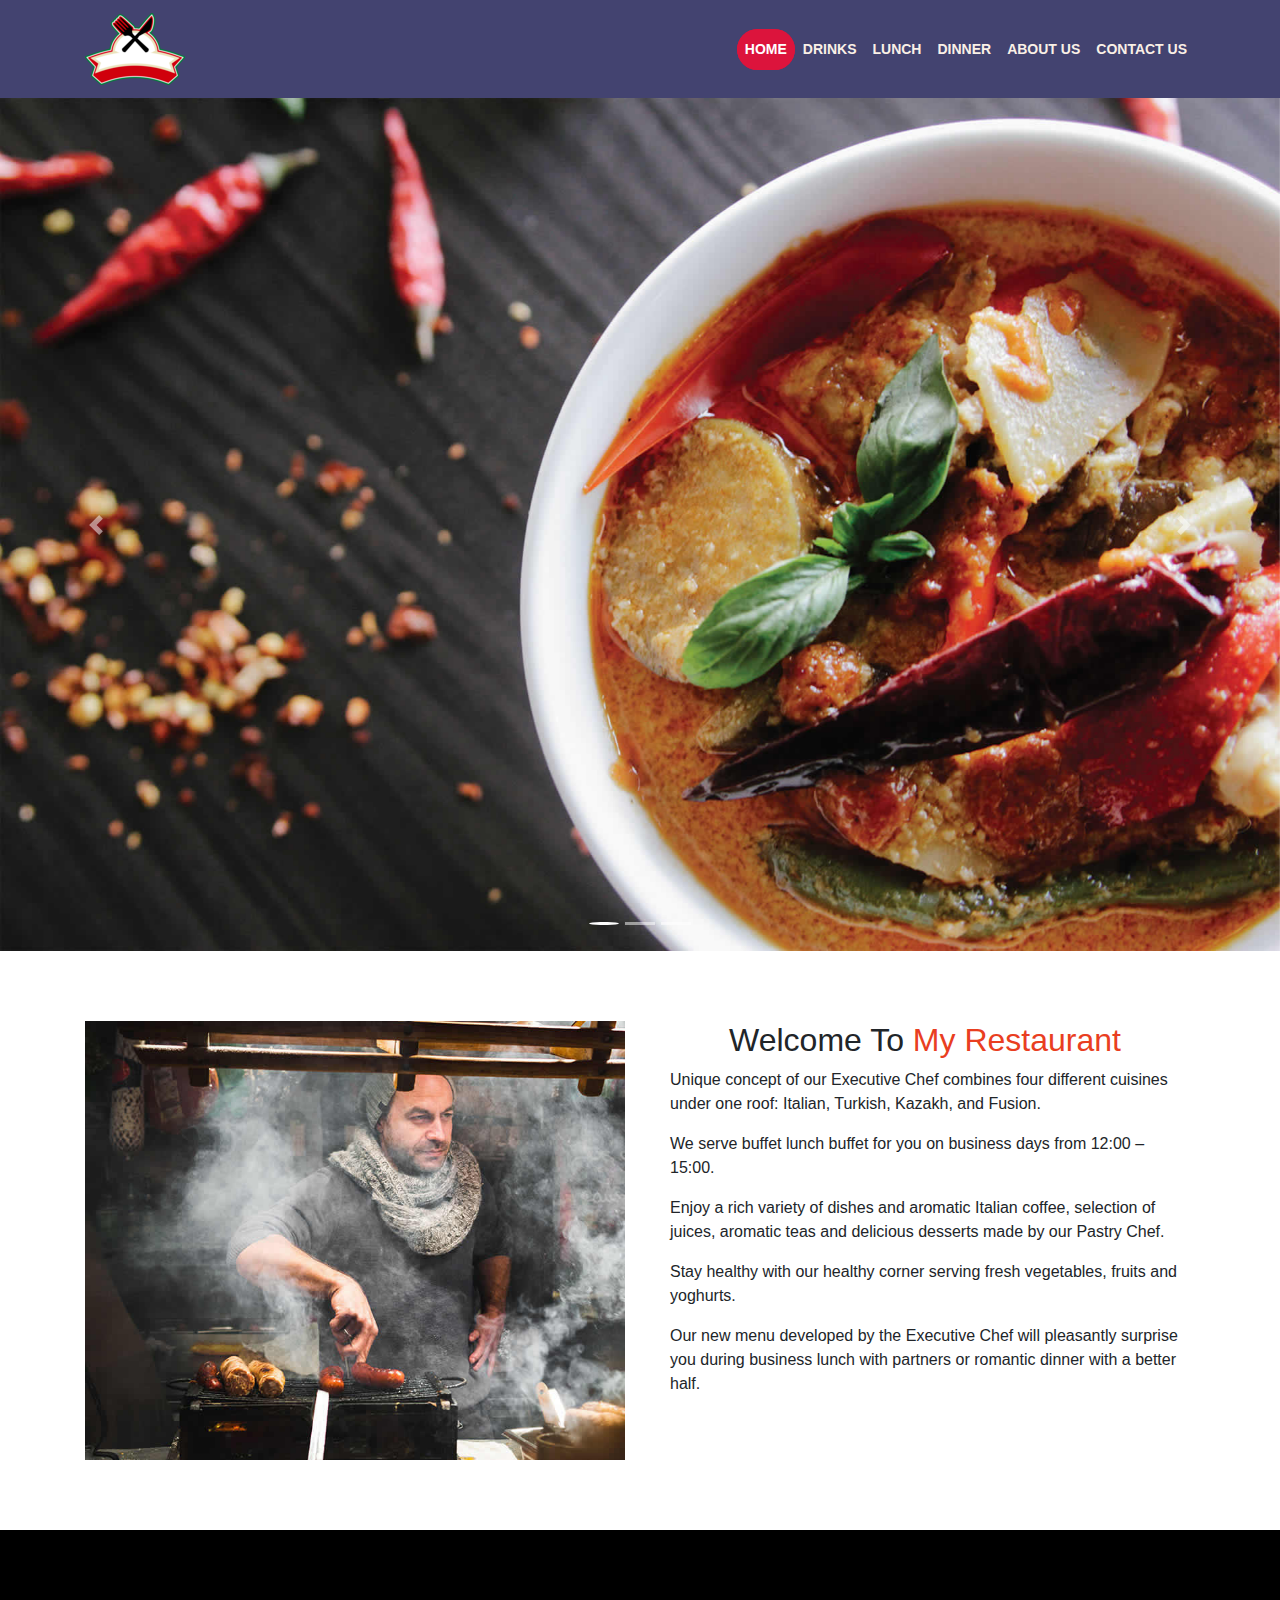
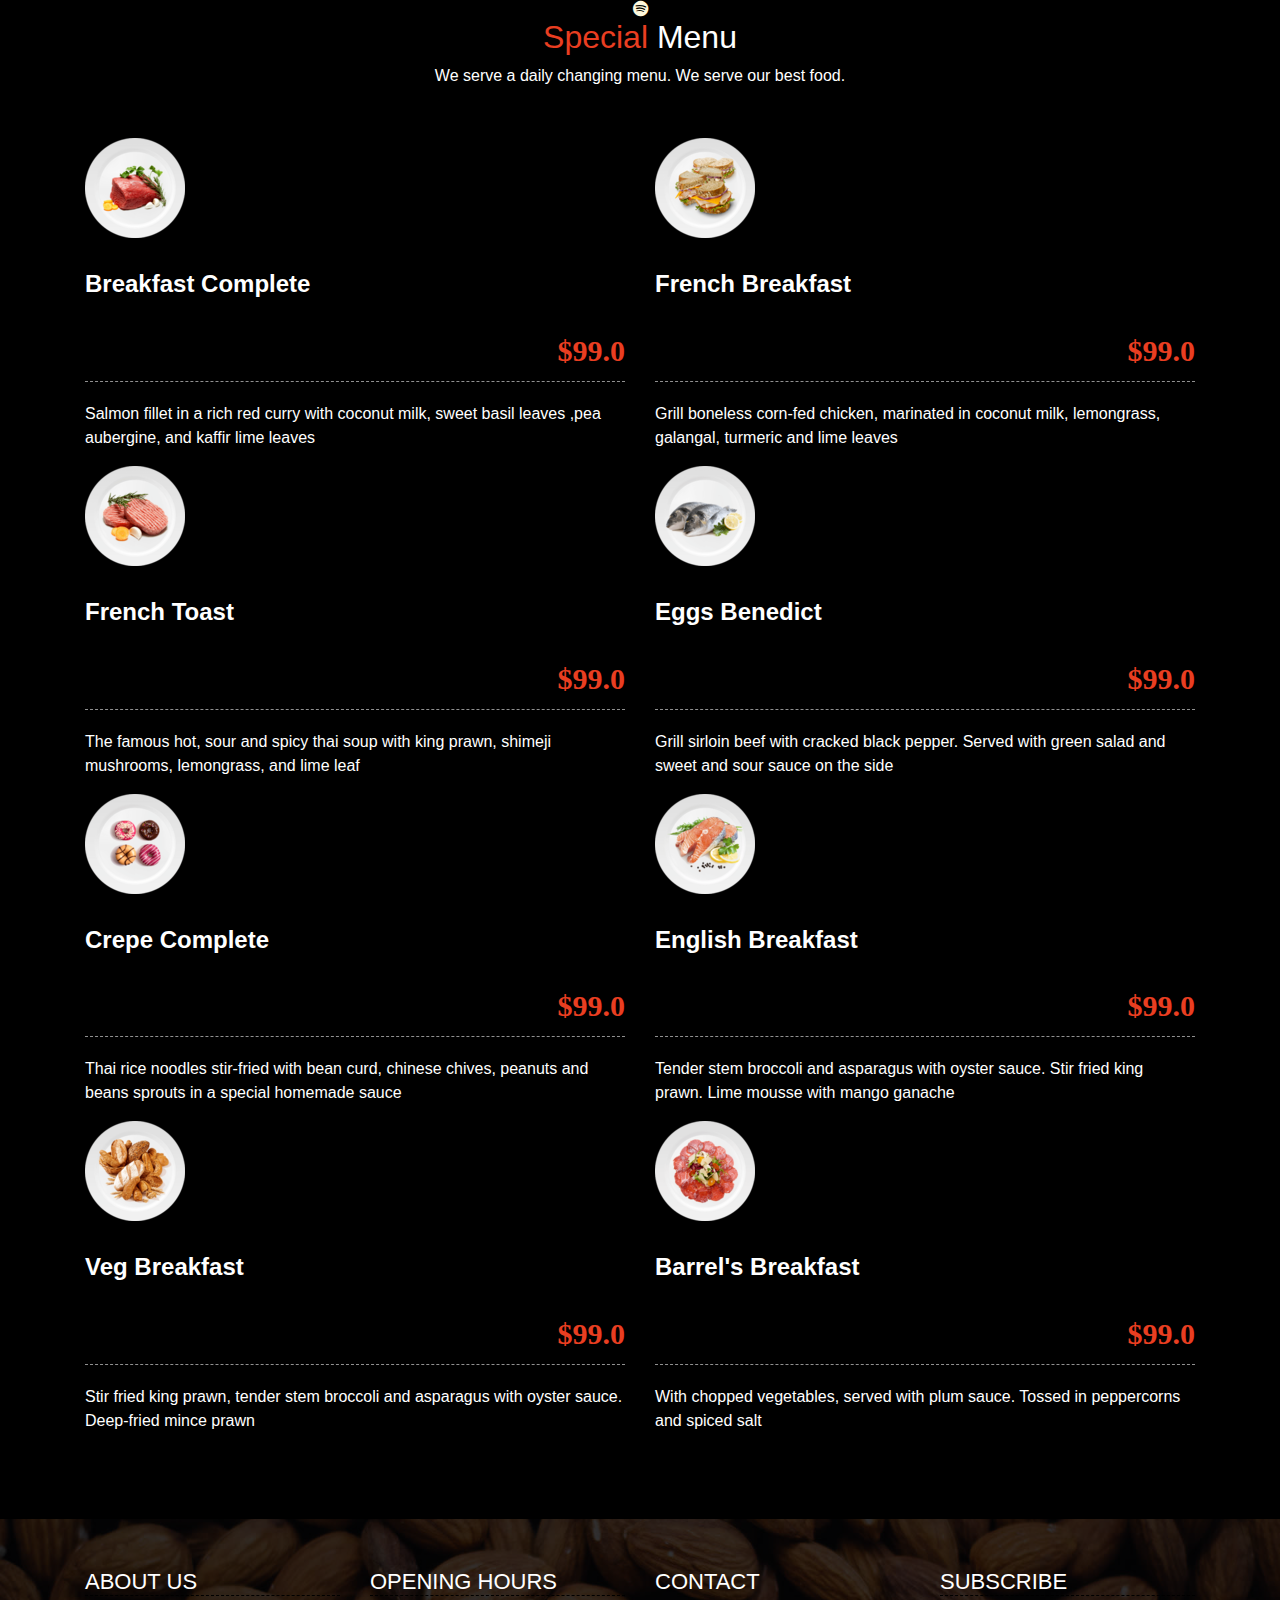
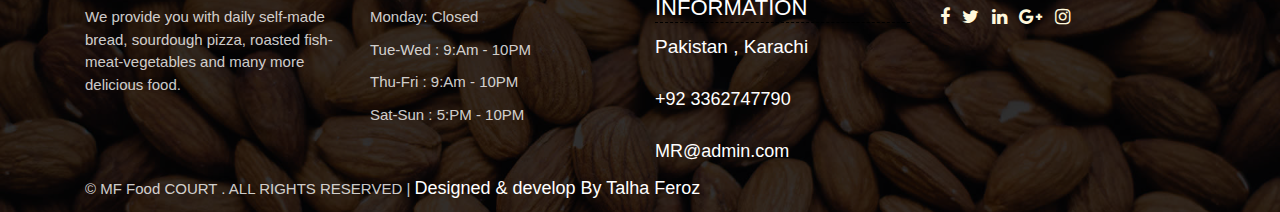
==== index.html @ ecd02d38 "Assignment Complete" ====
<html>

<head>

  <link rel="stylesheet" href="bootstrap/bootstrap-4.4.1-dist/css/bootstrap.min.css">
  <link rel="stylesheet" href="style.css">
  <link rel="stylesheet" href="responsive.css">
  <link rel="stylesheet" href="https://cdnjs.cloudflare.com/ajax/libs/font-awesome/4.7.0/css/font-awesome.min.css">
  <title> Restaurant</title>
</head>

<body>
  <div>
    <nav class="navbar navbar-expand-lg navbar-light bg-light">
      <div class="container">
        <a class="navbar-brand" href="index.html"><img src="images/res.png" alt=""></a>
        <button class="navbar-toggler" type="button" data-toggle="collapse" data-target="#navbarText"
          aria-controls="navbarText" aria-expanded="false" aria-label="Toggle navigation">
          <span class="navbar-toggler-icon"></span>
        </button>
        <div class="collapse navbar-collapse" id="navbarText">
          <ul class="navbar-nav mr-auto">

          </ul>
          <span class="navbar-text">
            <div class="menu">
              <ul class="navbar-nav mr-auto">
                <li class="nav-item active">
                  <a class="nav-link active" href="index.html">HOME <span class="sr-only">(current)</span></a>
                </li>
                <!-- <li class="nav-item dropdown">
                  <a class="nav-link dropdown-toggle" href="#" id="navbarDropdown" role="button" data-toggle="dropdown" aria-haspopup="true" aria-expanded="false">
                    MENU
                  </a>
                  <div class="dropdown-menu" aria-labelledby="navbarDropdown">
                    <a class="dropdown-item" href="juice.html">DRINKS</a>
                    <a class="dropdown-item" href="lunch.html">LUNCH</a>
                    <a class="dropdown-item" href="#">DINNER</a>
                  
                </li> -->
                <li class="nav-item">
                  <a class="nav-link" href="juice.html">DRINKS</a>
                </li>
                <li class="nav-item">
                  <a class="nav-link" href="lunch.html">LUNCH</a>
                </li>
                <li class="nav-item">
                  <a class="nav-link" href="dinner.html">DINNER</a>
                </li>

                <li class="nav-item">
                  <a class="nav-link" href="aboutus.html">ABOUT US</a>
                </li>
                <li class="nav-item">
                  <a class="nav-link" href="contactus.html">CONTACT US</a> </li>

              </ul>
            </div>
          </span>
        </div>
      </div>
    </nav>

    <div id="carouselExampleCaptions" class="carousel slide" data-ride="carousel">
      <ol class="carousel-indicators">
        <li data-target="#carouselExampleCaptions" data-slide-to="0" class="active"></li>
        <li data-target="#carouselExampleCaptions" data-slide-to="1"></li>
        <li data-target="#carouselExampleCaptions" data-slide-to="2"></li>
      </ol>
      <div class="carousel-inner">
        <div class="carousel-item active">
          <img src="images/slider-02.jpg" class="d-block w-100" alt="...">
          <div class="carousel-caption d-none d-md-block">
            <!-- <h5><strong>Welcome To <br> NM Restaurant</strong></h5>
              <p>Nulla vitae elit libero, a pharetra augue mollis interdum.</p> -->
          </div>
        </div>
        <div class="carousel-item">
          <img src="images/slider-01.jpg" class="d-block w-100" alt="...">
          <div class="carousel-caption d-none d-md-block">
            <!-- <h5>Second slide label</h5>
              <p>Lorem ipsum dolor sit amet, consectetur adipiscing elit.</p> -->
          </div>
        </div>
        <div class="carousel-item">
          <img src="images/slider-03.jpg" class="d-block w-100" alt="...">
          <div class="carousel-caption d-none d-md-block">

            <!-- <h1>Third slide label</h1>
              <p>Praesent commodo cursus magna, vel scelerisque nisl consectetur.</p> -->
          </div>
        </div>
      </div>
      <a class="carousel-control-prev" href="#carouselExampleCaptions" role="button" data-slide="prev">
        <span class="carousel-control-prev-icon" aria-hidden="true"></span>
        <span class="sr-only">Previous</span>
      </a>
      <a class="carousel-control-next" href="#carouselExampleCaptions" role="button" data-slide="next">
        <span class="carousel-control-next-icon" aria-hidden="true"></span>
        <span class="sr-only">Next</span>
      </a>
    </div>
  </div>
  <div class="about-section-box">
    <div class="container">
      <div class="row">
        <div class="col-lg-6 col-md-6 col-sm-12">
          <img src="images/about-img.jpg" alt="" class="img-fluid">
        </div>
        <div class="col-lg-6 col-md-6 col-sm-12 ">
          <div class="inner-column">
            <div class="container">

              <h2 class="text-center"> Welcome To <span class="text-orange">My Restaurant</span> </h2>

              <!-- <h1>Welcome To <span>Yamifood Restaurant</span></h1> -->

              <p>Unique concept of our Executive Chef combines four different cuisines under one roof: Italian, Turkish,
                Kazakh, and Fusion.
              <p> We serve buffet lunch buffet for you on business days from 12:00 – 15:00. </p>
              <p> Enjoy a rich variety of dishes and aromatic Italian coffee, selection of juices, aromatic teas and
                delicious desserts made by our Pastry Chef.</p>
              <p> Stay healthy with our healthy corner serving fresh vegetables, fruits and yoghurts. </p>
              <p> Our new menu developed by the Executive Chef will pleasantly surprise you during business lunch with
                partners or romantic dinner with a better half. </p>

            </div>

          </div>
        </div>
      </div>
    </div>
  </div>
  <div class="abt ab">
    <div class="container">
      <!-- <div class="col-lg-12 col-md-12">
        <div class="section-title text-center">
          <div class="title-separator">
            
          </div>
          <h2 class="text-white"> <span class="text-orange">Special</span> Menu</h2>
          <p class="text-white">We serve a daily changing menu. We serve our best food.</p>
        </div>
      </div> -->


      <div class="row">
        <div class="col-lg-12 col-md-12">
          <div class="section-title text-center">
            <div class="title-separator">
              <i class="fa fa-spotify" aria-hidden="true"></i>
            </div>
            <h2 class=" text-white"> <span class="text-orange">Special</span> Menu</h2>
            <p class="text-white">We serve a daily changing menu. We serve our best food.</p>
          </div>
        </div>
      </div>

      <div class="row">
        <div class="col-lg-6 col-md-6 col-sm-6">
          <div class="menu-body menu-left menu-white">
            <div class="menu-thumbnail">
              <img class="img-responsive center-block" src="images/01.png" alt="">
            </div>
            <div class="menu-details">
              <div class="menu-title clearfix">
                <h4>Breakfast Complete</h4>
                <span class="price">$99.0</span>
              </div>
              <div class="menu-description">
                <p>Salmon fillet in a rich red curry with coconut milk, sweet basil leaves ,pea aubergine, and kaffir
                  lime leaves</p>
              </div>
            </div>
          </div>
          <div class="menu-body menu-left menu-white">
            <div class="menu-thumbnail">
              <img class="img-responsive center-block" src="images/02.png" alt="">
            </div>
            <div class="menu-details">
              <div class="menu-title clearfix">
                <h4>French Toast</h4>
                <span class="price">$99.0</span>
              </div>
              <div class="menu-description">
                <p>The famous hot, sour and spicy thai soup with king prawn, shimeji mushrooms, lemongrass, and lime
                  leaf</p>
              </div>
            </div>
          </div>
          <div class="menu-body menu-left menu-white">
            <div class="menu-thumbnail">
              <img class="img-responsive center-block" src="images/03.png" alt="">
            </div>
            <div class="menu-details">
              <div class="menu-title clearfix">
                <h4>Crepe Complete</h4>
                <span class="price">$99.0</span>
              </div>
              <div class="menu-description">
                <p>Thai rice noodles stir-fried with bean curd, chinese chives, peanuts and beans sprouts in a special
                  homemade sauce</p>
              </div>
            </div>
          </div>
          <div class="menu-body menu-left menu-white">
            <div class="menu-thumbnail">
              <img class="img-responsive center-block" src="images/04.png" alt="">
            </div>
            <div class="menu-details">
              <div class="menu-title clearfix">
                <h4>Veg Breakfast</h4>
                <span class="price">$99.0</span>
              </div>
              <div class="menu-description">
                <p>Stir fried king prawn, tender stem broccoli and asparagus with oyster sauce. Deep-fried mince prawn
                </p>
              </div>
            </div>
          </div>
        </div>
        <div class="col-lg-6 col-md-6 col-sm-6">
          <div class="menu-body menu-left menu-white">
            <div class="menu-thumbnail">
              <img class="img-responsive center-block" src="images/05.png" alt="">
            </div>
            <div class="menu-details">
              <div class="menu-title clearfix">
                <h4>French Breakfast</h4>
                <span class="price">$99.0</span>
              </div>
              <div class="menu-description">
                <p>Grill boneless corn-fed chicken, marinated in coconut milk, lemongrass, galangal, turmeric and lime
                  leaves</p>
              </div>
            </div>
          </div>
          <div class="menu-body menu-left menu-white">
            <div class="menu-thumbnail">
              <img class="img-responsive center-block" src="images/06.png" alt="">
            </div>
            <div class="menu-details">
              <div class="menu-title clearfix">
                <h4>Eggs Benedict</h4>
                <span class="price">$99.0</span>
              </div>
              <div class="menu-description">
                <p>Grill sirloin beef with cracked black pepper. Served with green salad and sweet and sour sauce on the
                  side</p>
              </div>
            </div>
          </div>
          <div class="menu-body menu-left menu-white">
            <div class="menu-thumbnail">
              <img class="img-responsive center-block" src="images/07.png" alt="">
            </div>
            <div class="menu-details">
              <div class="menu-title clearfix">
                <h4>English Breakfast</h4>
                <span class="price">$99.0</span>
              </div>
              <div class="menu-description">
                <p>Tender stem broccoli and asparagus with oyster sauce. Stir fried king prawn. Lime mousse with mango
                  ganache</p>
              </div>
            </div>
          </div>
          <div class="menu-body menu-left menu-white">
            <div class="menu-thumbnail">
              <img class="img-responsive center-block" src="images/08.png" alt="">
            </div>
            <div class="menu-details">
              <div class="menu-title clearfix">
                <h4>Barrel's Breakfast</h4>
                <span class="price">$99.0</span>
              </div>
              <div class="menu-description">
                <p>With chopped vegetables, served with plum sauce. Tossed in peppercorns and spiced salt</p>
              </div>
            </div>
          </div>
        </div>
      </div>

    </div>

  </div>

  <!-- Start Footer -->
  <footer class="footer-area bg-f">
    <div class="container">
      <div class="row">
        <div class="col-lg-3 col-md-6">
          <h3>About Us</h3>
          <p>We provide you with daily self-made bread, sourdough pizza, roasted fish-meat-vegetables and many more
            delicious food.</p>
        </div>
        <div class="col-lg-3 col-md-6">
          <h3>Opening hours</h3>
          <p><span class="text-color">Monday: </span>Closed</p>
          <p><span class="text-color">Tue-Wed :</span> 9:Am - 10PM</p>
          <p><span class="text-color">Thu-Fri :</span> 9:Am - 10PM</p>
          <p><span class="text-color">Sat-Sun :</span> 5:PM - 10PM</p>
        </div>
        <div class="col-lg-3 col-md-6">
          <h3>Contact information</h3>
          <p class="lead">Pakistan , Karachi</p>
          <p class="lead"><a href="#">+92 3362747790</a></p>
          <p><a href="#"> MR@admin.com</a></p>
        </div>
        <div class="col-lg-3 col-md-6">
          <h3>Subscribe</h3>

          <ul class="list-inline f-social">
            <li class="list-inline-item"><a href="#"><i class="fa fa-facebook" aria-hidden="true"></i></a></li>
            <li class="list-inline-item"><a href="#"><i class="fa fa-twitter" aria-hidden="true"></i></a></li>
            <li class="list-inline-item"><a href="#"><i class="fa fa-linkedin" aria-hidden="true"></i></a></li>
            <li class="list-inline-item"><a href="#"><i class="fa fa-google-plus" aria-hidden="true"></i></a></li>
            <li class="list-inline-item"><a href="#"><i class="fa fa-instagram" aria-hidden="true"></i></a></li>
          </ul>
        </div>
      </div>
    </div>

    <div class="copyright">
      <div class="container">
        <div class="row">
          <div class="col-lg-12">

            <p class="company-name">© MF Food COURT . ALL RIGHTS RESERVED | <a href="#"> Designed & develop By Talha
                Feroz</a>
            </p>
          </div>
        </div>
      </div>
    </div>

  </footer>

  <script src="https://code.jquery.com/jquery-3.4.1.slim.min.js"
    integrity="sha384-J6qa4849blE2+poT4WnyKhv5vZF5SrPo0iEjwBvKU7imGFAV0wwj1yYfoRSJoZ+n"
    crossorigin="anonymous"></script>
  <script src="https://cdn.jsdelivr.net/npm/popper.js@1.16.0/dist/umd/popper.min.js"
    integrity="sha384-Q6E9RHvbIyZFJoft+2mJbHaEWldlvI9IOYy5n3zV9zzTtmI3UksdQRVvoxMfooAo"
    crossorigin="anonymous"></script>
  <script src="https://stackpath.bootstrapcdn.com/bootstrap/4.4.1/js/bootstrap.min.js"
    integrity="sha384-wfSDF2E50Y2D1uUdj0O3uMBJnjuUD4Ih7YwaYd1iqfktj0Uod8GCExl3Og8ifwB6"
    crossorigin="anonymous"></script>
</body>

</html>
---- style.css ----
.navbar{
	background-color: rgb(67, 67, 112) !important;
}
.nav-link{
    color: linen !important;
    font-weight: bold !important;
}
.menu ul li{
    display: inline-block;
}
.menu ul li a{
   
    padding: 10px 25px;
    color: #fff;
    font-size: 14px;
}
.menu ul li a:hover{
   
    background-color:  crimson;
    color: #fff;
    border-radius: 25px;
}
.dropdown-menu{
    background-color: #9e9e9e;
}
.active{
   
    background-color: crimson;
    color: #fff  !important; 
    border-radius: 25px;
}
.about-section-box{
	padding: 70px 0px;
}
.abt{
    background-color: black;
   
}
.ab{
    padding: 70px 50px;
}
.section-title {
    margin-bottom: 50px;
    padding: 0 100px;
}
.text-center {
    text-align: center;
}
.text-orange {
    color: #e93e21;
}
.section-title , .title-separator {
    position: relative;
}


i {
    color: cornsilk !important;
    font-size: large !important;


}

.menu-body.menu-left {
    text-align: left;
}
.price {
    float: right;
    color: #e93e21;
    font-size: 30px;
    font-family: 'Amatic SC', cursive;
    line-height: 40px;
    font-weight: 600;
}
h4 {
    display: block;
    margin-block-start: 1.33em;
    margin-block-end: 1.33em;
    margin-inline-start: 0px;
    margin-inline-end: 0px;
    font-weight: bold;
}
.menu-body.menu-left .menu-title {
    display: block;
    border-bottom: 1px dashed #909090;
    padding-bottom: 10px;
}
.menu-body .menu-title {
    margin-bottom: 20px;
}
.our-menu.dark ,.menu-body , .menu-white , .menu-title , h4 , .our-menu , .dark , .menu-body ,.menu-white  {
    color: #ffffff !important;
}
.footer-area{
	padding-top: 50px;
	padding-bottom: 0px;
}
.bg-f{
	background-image: url("images/footer-bg.jpg");
	background-attachment: scroll;
	background-clip: initial;
	background-color: rgba(0, 0, 0, 0);
	background-origin: initial;
	background-position: center center;
	background-repeat: no-repeat;
	background-size: cover;
	position: relative;
}
.bg-f:before {
    background: #010101;
    content: "";
    height: 100%;
    left: 0;
    position: absolute;
    top: 0;
    width: 100%;
    z-index: 1;
	opacity: 0.8;
}

.contact-imfo-box{
	background: rgb(67, 67, 112) !important;
	padding: 30px 0;
}

.overflow-hidden {
    overflow: hidden;
}

.contact-imfo-box i{
	display: block;
	float: left;
	width: 60px;
	height: 60px;
	line-height: 60px;
	text-align: center;
	background:black;
	color: #d0a772;
	font-size: 30px;
	-webkit-border-radius: 50%;
	-moz-border-radius: 50%;
	-ms-border-radius: 50%;
	border-radius: 50%;
	margin-right: 20px;
}
.contact-imfo-box h4 {
    margin: 0px;
    margin-top: 5px;
	color: #ffffff;
	font-size: 20px;
	padding: 0px;
	font-weight: 500;
	line-height: 24px;
}
.contact-imfo-box p {
    margin: 0px;
	color: #ffffff;
	font-weight: 300;
}

.footer-area .container{
	position: relative;
	z-index: 1;
}
.footer-area h3{
	color: #ffffff;
	text-transform: uppercase;
	font-size: 22px;
	border-bottom: 1px dashed black !important;
	margin-bottom: 10px;
}
.footer-area p{
	font-size: 15px;
	color: rgba(255, 255, 255, 0.8);
	margin: 0;
	padding-bottom: 10px;
}

.footer-area p.lead{
	font-size: 19px;
	color: #ffffff;
	margin-bottom: 15px;
}
.footer-area p.lead a{
	color: #ffffff;
	margin-bottom: 15px;
}
.footer-area p.lead a:hover{
	color: rgb(67, 67, 112) !important;
}
.footer-area p a{
	font-size: 18px;
	color: #ffffff;
}
.footer-area p a:hover{
	color: rgb(67, 67, 112) !important;;
}
---- responsive.css ----
/*
Template: The Zayka - Multipurpose Restaurant, Food & Cafe HTML5 Template
Author: potenzaglobalsolutions.com
Version: 
Design and Developed by: potenzaglobalsolutions.com

*/

@media (max-width: 1600px) {
    /* Home */
    .our-menu .object-top-bottom .object-right { width: 7%; }
    .our-menu .object-top-bottom .object-right img  { width: 100%; }
    .about-2 .object-right { width: 14%; }
    .about-2 .object-right img{ width: 100%; }
    .footer .object-right { width: 38%; }
    .footer .object-right img { width: 100%; }
    .footer .object-left { width: 36%; }
    .footer .object-left img { width: 100%; }
    .columns-4 .blog-entry .social ul li { padding: 0px 1px; }
    }
    
    
    @media (max-width: 1400px) {
    .bb-custom-side{ padding-right: 20px;  }
    .about-2 .about-content { padding-right: 60px; }
    }
      
    @media (max-width: 1350px) {
    .object-bottom-top, .object-top-bottom, .object-top, .object-bottom { display: none; }
    }
    
    @media (max-width: 1272px){
    .masonry.columns-4 .masonry-item { width: 33.333%;}
    .about-2 .object-top .object-right { display: none; }
    .our-menu.dark .object-top-bottom .object-right { display: none; }
    .about-2 .about-content { padding-right: 0px; }
    }
    
    @media (max-width: 1199px) {
    /* Home 1 */
    .open.overlay_search .form_search-wrap { min-width: 80%; }
    .book-content{ padding: 40px; }
    .book-content .section-title { padding: 0 50px; }
    .pricing-grid .pricing-table{ margin-left: 0; margin-right: 0; }
    .counter .object-bottom .object-left { display: none; }
    .our-menu .menu-body { margin-bottom: 50px; }
    .menu-body.menu-white { padding:0;  }
    .menu-body.menu-left .menu-thumbnail,.menu-body.menu-right .menu-thumbnail{ width: 120px; }
    .menu-body .menu-thumbnail img { width: 120px; }
    .object-4 .object-right { display: none; }
    .object-3 { display: none; }
    .newsletter-section .newsletter-image img { top: -75px; }
    .footer .object-bottom .object-left { display: none; }
    .footer-gallery li { width: 65px; }
    
    /* Home 2 */
    .about-2 .right-img { margin-top: 100px !important}
    .header-2 .mega-menu img { margin: 12px 0; }
    .footer-2 .opening-time li span.line { display: none; }
    
    /* Home 3 */
    .header-3 .mega-menu img { margin: 12px 0; }
    
    /* Home 3 */
    .header-4 .mega-menu img { margin: 12px 0; }
    .footer-4 .opening-time li span.line { display: none; }
    
    /* Home 4 */
    .visit-content h2 { font-size: 70px; line-height: 70px; }
    .visit-content .flaticon-restaurant-7:before { font-size: 70px; line-height: 70px; }
    
    /* Home 5 */
    .object-10 { display: none; }
    .newsletter-section .newsletter-title { margin-top: 24px; }
    .about-2 .about-content.mt-100 { margin-top: 70px !important; }
    .our-menu.middle-img .menu-body:last-child { margin-bottom: 60px; }
    .overlay-content a.portfolio-img { margin-top: 0px; }
    .footer-5 .footer-bg { display: none; }
    .our-menu .middle-image { display: none; }
    .blog-entry .social ul li { padding: 0px 2px; }
    .masonry.columns-3 .blog-entry .social ul li { padding: 0px; font-size: 12px; }
    }
    
    @media (max-width: 1024px) {
    .open.overlay_search .form_search-wrap { min-width: 95%; }
    .about-2 p { margin-bottom: 10px; }
    .footer-gallery li { width: 65px; }
    .object-9 .object-right { display: none; }
    .full-screen .grid-item { width: 33.3%; }
    .custom-content h2 { font-size: 40px ;line-height: 40px; }
    } 
    
    @media only screen and (min-width: 768px) and (max-width: 999px) {
     .container{ width:96%; } 
    }
    
    @media( max-width:992px) {
    header { position: relative; background: #1e2327; }	
    .mega-menu  .head-info-content { display: none; }
    .mega-menu .menu-links {  left: 0; position: absolute; top:64px; width: 100%; }
    .mega-menu .menu-logo > li > a { padding: 0; }
    .mega-menu > section.menu-list-items { padding: 10px 0; }
    .mega-menu img { height: 40px; margin: 5px 0; }
    .mega-menu img.drop-bg { display: none; }
    .mega-menu .mobileTriggerButton { z-index: 1; }
    .our-menu .middle-image { display: none; }
    .header-2 .mega-menu .menu-mobile-collapse-trigger { top: 11px; }
    .header-2 .mega-menu .menu-links > li.active > a, .header-2 .mega-menu .menu-links > li > a:hover { color: #e93e21; }
    .header-2 .mega-menu .menu-links > li > a { line-height: normal; }
    .header-3 { top: 0px; }
    .header-3 .center-menu { min-height: 66px; padding: 0 15px; }
    .header-3 .mega-menu .menu-mobile-collapse-trigger:before, .header-3 .mega-menu .menu-mobile-collapse-trigger:after, .header-3 .mega-menu .menu-mobile-collapse-trigger span { background: #1e2327; }
    .header-3 .mega-menu .menu-mobile-collapse-trigger { top: 11px; }
    .header-3 .mega-menu .menu-links > li > a { line-height: normal; }
    .header-3 { position: relative; }
    .header-3 .container { width: 100%; background: #ffffff; }
    .header-4 .mega-menu .menu-mobile-collapse-trigger:before, .header-4 .mega-menu .menu-mobile-collapse-trigger:after, .header-4 .mega-menu .menu-mobile-collapse-trigger span { background: #1e2327; }
    .header-4 .mega-menu .menu-mobile-collapse-trigger { top: 11px; }
    .header-4 .mega-menu .menu-links > li > a { line-height: normal; }
    .header-5 .mega-menu .menu-links > li > a { padding: 10px 30px;  }
    .header-5 .mega-menu .menu-links {margin-top: 30px; top:0;}
    .header-5 .mega-menu .menu-links { background: none; }
    .header-5 .mega-menu .menu-links > li { border-bottom: none; }
    .header-5 .mega-menu .menu-links > li > a { color: #ffffff; }
    .header-2 .mega-menu .menu-links > li > a, .header-2 .mega-menu .menu-links > li > a.active { color: #1e2327 !important; }
    .newsletter-image img { display: none; }
    .newsletter-section { padding: 20px 0px 40px; }
    .about-2 .about-content.mt-100 { margin-top: 40px !important; }
    .blog-entry .social ul li { padding: 0px 4px; }
    .masonry.columns-3 .blog-entry .social ul li { padding: 0px 4px; font-size: 14px; }
    }
    
    @media( max-width:991px) {
    .mega-menu .menu-logo li img { height: 40px; }
    .book-menu,.bb-custom-wrapper { display: none; }
    .open.overlay_search .form_search-wrap { width: 95%; }
    .page-section-ptb { padding: 60px 0; }	
    .page-section-pt { padding-top: 60px ; }	
    .page-section-pb { padding-bottom: 60px; }	
    .section-title { margin-bottom: 60px; }
    .about .object-bottom-top .object-left { display: none; }
    
    /* Home 1 */
    .pricing-grid .pricing-table .pricing-title h2 { font-size: 40px; line-height: 40px; margin-bottom: 15px; }
    .pricing-grid .pricing-table { padding: 20px 0; }
    .pricing-grid .pricing-table.active .pricing-title h2 { padding: 24px 0 ; }
    .pricing-grid .pricing-table .pricing-icon i { font-size: 100px;}
    .menu-body.menu-left .menu-thumbnail,.menu-body.menu-right .menu-thumbnail{ width: 100px; }
    .menu-body .menu-thumbnail img { width: 100px; }
    .reservation-form .form-image{ display: none; }
    .reservation-form .row-eq-height { display: block; }
    .tabs ul.tabs-link li { padding-right: 20px; }
    .footer-logo { margin-top: 40px; }
    .footer .footer-bottom { margin-top: 20px; }
    .footer .tweet { margin-bottom: 30px; }
    .head-info-content { z-index: 99; }
    
    /* Home 2 */
    .about-2 { padding-bottom: 60px; }
    .about-2 .right-img { display: none; }
    .testimonial-info p { padding: 0; }
    .footer-2 .footer-logo { margin-top: 0; }
    .footer-2 .opening-time{ margin-bottom: 53px; }
    .footer-2 .bottom-row h4 { font-size: 25px; }
    .footer-2 .footer-social ul li a { width: 40px; height: 40px; line-height: 40px; font-size: 14px; }
    
    /* Home 3 */
    .our-menu.belief .container-fuild { padding: 0 30px; }
    
    /* Home 4 */
    .object-9 { display: none; }
    .feature { margin-bottom: 25px; }
    .service-feature a.button-orange-medium { margin-top: 20px; }
    .full-screen .grid-item { width: 50%; }
    .footer-4 .footer-logo { margin-top: 0; }
    .footer-4 .opening-time { margin-bottom: 80px; }
    .footer-4 .fooer-links { text-align: left; padding-top: 5px; }
    .footer-4 .footer-bottom { margin-top: 60px; text-align: center; }
    .footer-4 .footer-bottom .fooer-links.text-right { text-align: center; }
    
    /* Home 5 */
    .pleasure .time-box .glyph-icon:before {font-size: 60px;line-height: 60px;}
    .pleasure h5 { font-size: 40px; line-height: 40px; }
    .footer-5 .footer-bg { display: none; }
    .our-menu .object-top .object-right{ display: none; }
    
    /* About */
    .inner-intro h1 { font-size: 50px; line-height: 50px; }
    .custom-content { margin-bottom: 30px;  }
    .skills-2 li { margin-bottom: 40px; }
    .our-activities .accordion { margin-top: 60px; }
    
    /* Team */
    .team-2 .social-ico:before { margin: 10px auto; }
    .team-2 .social-ico { margin-top: 12px; }
    
    /* Service */
    .feature.mt { margin-top: 0; }
    
    /* Coming soon */
    .countdown h2 { font-size: 45px; line-height: 45px; }
    .coming-soon .countdown p { font-size: 14px; }
    .coming-soon .countdown li span { font-size: 50px; line-height: 50px; }
    .coming-soon .coming-soon-search p { font-size: 15px;margin-bottom: 15px; }
    .coming-soon-search a.button-orange-medium { padding: 14px 20px; }
    
    /* Menu */
    .menu-list-bg { height: 180px; }
    
    /* Gallery */
    .columns-3 .grid-item { width: 50%; }
    .columns-4 .grid-item { width: 50%; }
    
    /* Blog pages */
    .blog-entry.post-1 .blog-entry-image { width: 100%; }
    .blog-entry.left .blog-entry-image, .blog-entry.left .entry-content { display: block; width: 100%; }
    .blog-entry.post-1 .entry-content { margin: 0; }
    .sidebar-widget h3 { font-size: 30px; line-height: 30px; }
    .masonry.columns-2 .masonry-item { width: 100%; padding: 0;	 }
    .masonry.columns-3 .masonry-item { width: 50%; }
    .masonry.columns-4 .masonry-item { width: 50%;}
    
    /* Contact */
    .contact .contact-box h5 { font-size: 30px; line-height: 30px; margin-bottom: 10px; }
    .object-bottom-top, .object-top-bottom, .object-top, .object-bottom { display: none; }
    .about-content.mt-100 { margin-top: 40px !important; }
    .head-info-content { display: none; }
    .reservation-form.contact-form.dark.page-section-ptb.parallax.bg-overlay-black-80 { padding-bottom: 60px; }
    .counter-content .button { margin-bottom: 30px; }
    .our-menu.belief.parallax .row-eq-height { display: block; }
    .header-5 { padding: 15px 5px; }
    .header-5 .logo img { height: 40px; }
    .header-5 #menu-toggle { top: 6px; }
    .reservation-form.contact-form.dark.page-section-ptb.parallax .submit-button span  { padding-bottom: 30px; }
    .testimonial-block.left .testimonial-info { padding-bottom: 30px; }
    .our-menu.parallax.page-section-pt.pb-30 { padding-bottom: 10px !important; }
    }
    
    @media( max-width:768px) {
    /* Home 1 */
    .book-menu .content h2 { font-size: 48px; }
    .object-2 .object-right { text-align: right; }
    .object-2 .object-right img { width: 60%; display: inline-block; }
    }
    
    @media( max-width:767px) {
    .button-orange-medium { padding: 12px 20px;  }
    .button-black-medium { padding: 12px 20px; }
    
    /* Home 1 */
    .header{ padding: 0; position: inherit; background: #1e2327; }	
    .slider {  overflow:inherit; }
    .header .mega-menu > section.menu-list-items { float: none; padding: 6px 0; }
    .header .mega-menu .menu-mobile-collapse-trigger { top: 3px; }
    .header .mega-menu .menu-links { top: 57px; }
    .topbar { display: none; }
    .page-section-ptb { padding: 50px 0; }	
    .page-section-pt { padding-top: 50px ; }	
    .page-section-pb { padding-bottom: 50px; }	
    .section-title { margin-bottom: 40px; padding: 0; }
    .section-title h2 { font-size: 40px;line-height: 40px; }
    .section-title .glyph-icon:before { font-size: 30px; }
    .object-top-bottom { display: none; }
    .pricing-grid .pricing-table { margin-bottom: 20px; }
    .pricing-grid .pricing-table.active{ margin-top: 0; }
    .tabs ul.tabs-link {     margin-bottom: 50px; }
    .tabs ul.tabs-link li i:before { padding-right: 5px; }
    .tabs ul.tabs-link li { padding-right: 20px; font-size: 30px; }
    .our-menu .menu-body,.our-menu .menu-body:last-child { margin-bottom: 30px; }
    .counter.light .page-section-ptb { padding: 40px 0; padding-bottom: 0; }
    .counter.left-icon.last{ margin-bottom: 0; }
    .testimonials .object-bottom-top .object-right { display: none; }
    .newsletter-section .newsletter-image{ display: none; }
    .footer-wel { margin-bottom: 30px; }
    .footer .newsletter,.footer .tweet,.footer .opening-time{ margin-bottom: 30px; }
    .footer .footer-bottom { margin-top: 0; }
    .footer h4 { margin-bottom: 20px !important; }
    .footer .object-bottom .object-right { display: none; }
    .reservation-form.contact-form.dark.page-section-ptb.parallax .submit-button span { padding-bottom: 0; }
    
    /* Home 2 */
    .about-2 { padding-bottom: 40px; }
    .about-2 h2 { font-size: 40px; line-height: 40px; }
    .footer-2 .logo-sec { margin-bottom: 20px; }
    .footer-2 .newsletter,.footer-2 .tags,.footer-2 .opening-time{ margin-bottom: 20px; }
    .footer-2 .footer-social {text-align: left; margin-bottom: 20px;}
    .footer-2 .bottom-row h4 { margin-bottom: 0 !important; }
    .footer-2 .copyright { margin-bottom: 5px; }
    .footer-2 .footer-bottom .text-right { text-align: left; }
    .menu-body.menu-right .menu-thumbnail { float: left; margin-left: 0; margin-right: 20px; }
    .menu-body.menu-right { text-align: left; }
    .menu-body.menu-right .menu-title h4 { float: none; display: inline-block; }
    .menu-body.menu-right .menu-details .price { float: right; }
    .menu-body.menu-right .menu-description { text-align: left; }
    
    /* Home 3 */
    .header-3 { top: 0 }
    .footer-3 .footer-bottom { margin-top: 20px; }
    .footer-3 .location { margin-bottom: 40px; }
    .footer-3 .footer-gallery { margin-top: 40px; }
    .footer-bottom .text-right { text-align: left; }
    
    /* Home 4 */
    .counter-block { margin-bottom: 40px; }
    .footer-4 .newsletter,.footer-4 .tags,.footer-4 .opening-time,.footer-4 .contact{ margin-top: 30px; }
    .full-screen .grid-item { width: 50%; }
    .visit-content h2 { font-size: 50px; line-height: 50px; }
    .visit-content .flaticon-restaurant-7:before { font-size: 50px; line-height: 50px;  }
    .visit-content a.button-orange-medium { margin-top: 4px; }
    
    /* Home 5 */
    .header-5 { position: inherit; }
    .time-box { margin-bottom: 25px; }
    .visit-content h3 { margin-bottom: 5px; font-size: 34px; line-height: 34px; }
    .footer-5 .opening-time { margin-top: 25px; }
    
    /* gallery */
    .isotope-filters  button { padding: 10px 15px; }
    
    /* Team */
    .team-2 .team-description { padding: 6px; }
    .error-page h3 { font-size: 60px; line-height: 60px; }
    .error-page strong { font-size: 18px; margin-bottom: 20px; }
    
    /* Coming soon */
    .coming-soon-search a.button-orange-medium { padding: 16px 20px; }
    .coming-soon-search a.button { margin-top: 20px; }
    
    /*Blog Pages*/
    .masonry .masonry-item { margin-bottom: 20px; }
    .masonry.columns-3 .masonry-item {width: 100%; padding: 0;}
    .masonry.columns-4 .masonry-item { width: 100%; padding: 0;}
    
    /* Contact */
    .contact .contact-box { padding: 10px; }
    .contact-map { height: 250px; }
    .footer { background-size: cover; }
    .tabs ul.tabs-link li { padding: 0 15px; }
    .footer-2 .footer-bottom { margin-top: 40px; }
    .footer-4 .footer-social { margin-top: 20px; }
    .coming-soon-search  { text-align: center; }
    .about-4 .feature-box { margin-top: 30px; }
    .about-4 .about-content.text-center.mb-50  { margin-bottom: 20px !important; }
    .reservation-form.contact-form.dark.page-section-ptb .row { margin: 0px; padding: 0; }
    .reservation-form.contact-form.dark.page-section-ptb .row .row { padding: 30px 10px; }
    
    /* Revolution slider font setting */
    .mo-details-text { font-size: 13px !important; line-height: 19px !important; }
    .mo-sub-title-text { font-size: 16px !important; }
    .mo-text-uppercase { font-size: 12px !important; line-height: 16px !important; }
    .mo-btn { font-size: 9px !important; padding: 2px 12px !important; line-height: 14px !important; position: relative !important; top: 12px !important; }
    .tparrows,
    .tp-bullet { display: none !important; }
    
    }
    
    @media( max-width:600px) {
    /* Gallery */
    .columns-3 .grid-item { width: 100%; }
    .columns-4 .grid-item { width: 100%; }
    .columns-2 .grid-item { width: 100%; }
    }
    
    @media( max-width:479px) { 
    /* Home 1 */
    .page-section-ptb { padding: 40px 0; }
    h2,h3 { font-size: 30px;line-height: 30px; }
    .pricing-grid .pricing-table .pricing-title h2 { font-size: 30px; line-height: 30px; } 
    .tabs ul.tabs-link li{  font-size: 0; }
    .tabs ul.tabs-link.without-icon li{  font-size: 22px; }
    .tabs ul.tabs-link li i:before { font-size: 28px; }
    .menu-body.menu-left .menu-thumbnail { float: none; width: 100%; margin-bottom: 15px; }
    .menu-body.menu-right .menu-thumbnail { float: none; width: 100%; margin-bottom: 15px; }
    .menu-body .menu-title h4 { font-size: 25px; }
    .menu-body .menu-details .price { font-size: 25px; }
    .menu-body.menu-left .menu-title{margin-bottom: 12px; padding-bottom: 0; }
    .testimonial-block.left .testimonial-avatar { float: none; margin-bottom: 10px; }
    .testimonial-block.right .testimonial-avatar { float: none; margin-bottom: 10px; }
    .testimonial-info { padding: 10px; }
    .testimonial-block.left .testimonial-info { padding-left: 10px; display: block;  text-align: center; }
    .testimonial-block.right .testimonial-info { padding-left: 10px; display: block;  text-align: center; }
    .footer-social .list-inline>li { padding-left: 2px; }
    .footer .footer-social ul li a { width: 40px; height: 40px; line-height: 40px; }
    .footer .footer-bottom { padding: 30px 0px; }
    #back-to-top .top {  width: 40px; height: 40px; line-height: 40px; }
    
    /* Home 2 */
    .about-2 h2 { font-size: 30px; line-height: 30px; }
    .footer-2 .footer-bottom {  line-height: 20px; }
    .belief { padding-bottom: 0px;}
    
    /* Home 3 */
    .footer-3 .footer-bottom { margin-top: 30px; }
    
    /* Home 4 */
    .full-screen .grid-item { width: 100%; }
    .isotope-filters { margin: 0 auto 20px; text-align: center; }
    .isotope-filters  button { margin: 5px; text-align: center; }
    .visit-content h2 { line-height: 30px; }
    .visit-content .flaticon-restaurant-7:before { font-size: 30px; line-height: 30px;  }
    
    /* Home 5 */
    .pleasure .time-box .glyph-icon:before {font-size:50px;line-height: 50px;}
    .pleasure h5 { font-size: 30px; line-height: 30px; }
    .menu-body.menu-white .menu-thumbnail { margin-bottom: 15px; }
    .menu-body.menu-white .menu-title { margin-bottom: 15px; }
    
    /* About */
    .inner-intro { height: 310px; }
    .inner-intro h1 { font-size: 40px; line-height: 40px; }
    ul.page-breadcrumb { padding-top: 20px; }
    ul.page-breadcrumb li i { padding: 0 2px; }
    .custom-content h2 { font-size: 30px; line-height: 30px; }
    .our-activities h3 { font-size: 30px; line-height: 30px; }
    .skills-2 li { font-size: 14px; }
    .accordion .accordion-title a:after { left: 12px; }
    .accordion .accordion-title a { padding: 11px 40px; }
    .accordion .accordion-title { font-size: 14px; }
    .error-page h3 { font-size: 40px; line-height: 40px; }
    .error-page strong { font-size: 15px; margin-bottom: 10px; }
    
    /* Coming soon */
    .countdown h2 { font-size: 24px; line-height: 24px; }
    .coming-soon .countdown p { line-height: 20px; margin-bottom: 86px; }
    .coming-soon .countdown { margin: 0 0 60px; }
    .coming-soon .countdown li span { font-size: 30px; line-height: 30px; }
    .coming-soon .coming-soon-search p { margin-bottom: 10px; }
    .coming-soon-search a.button-orange-medium { padding: 16px 11px; }
    .contact-form .form-field { margin-bottom: 8px; }
    
    /* Menu */
    .menu-list-bg { height: 100px; }
    .menu-list-bg .content-text h2 { font-size: 30px; line-height: 30px; margin-bottom: 0; }
    .our-menu #tabs .tabs li i::before { font-size: 40px; }
    
    /* Blog pages */
    .entry-content h3 { font-size: 25px; }
    .entry-content .entry-date { width: 46px; height: 57px; padding: 5px; }
    .entry-meta a { margin-right:2px ; }
    
    /* Contact */
    .contact-map { height: 200px; }
    
    /* Masonry */
    .social.list-style-none.pull-right { float: none !important; margin-top: 10px; }
    
    /* Revolution slider font setting */
    .mo-details-text { font-size: 11px !important; line-height: 14px !important; }
    .mo-sub-title-text { font-size: 14px !important; }
    .mo-text-uppercase { font-size: 9px !important; line-height: 9px !important; }
    
    }  
    
    @media( max-width:320px) { 
    /* Home 4 */	
    .isotope-filters  button { font-size: 13px; padding: 3px; }
    .error-page .link-button  a { margin-bottom: 20px; }
    .coming-soon-search a.button-orange-medium { padding: 16px 4px; display: block; }
    }
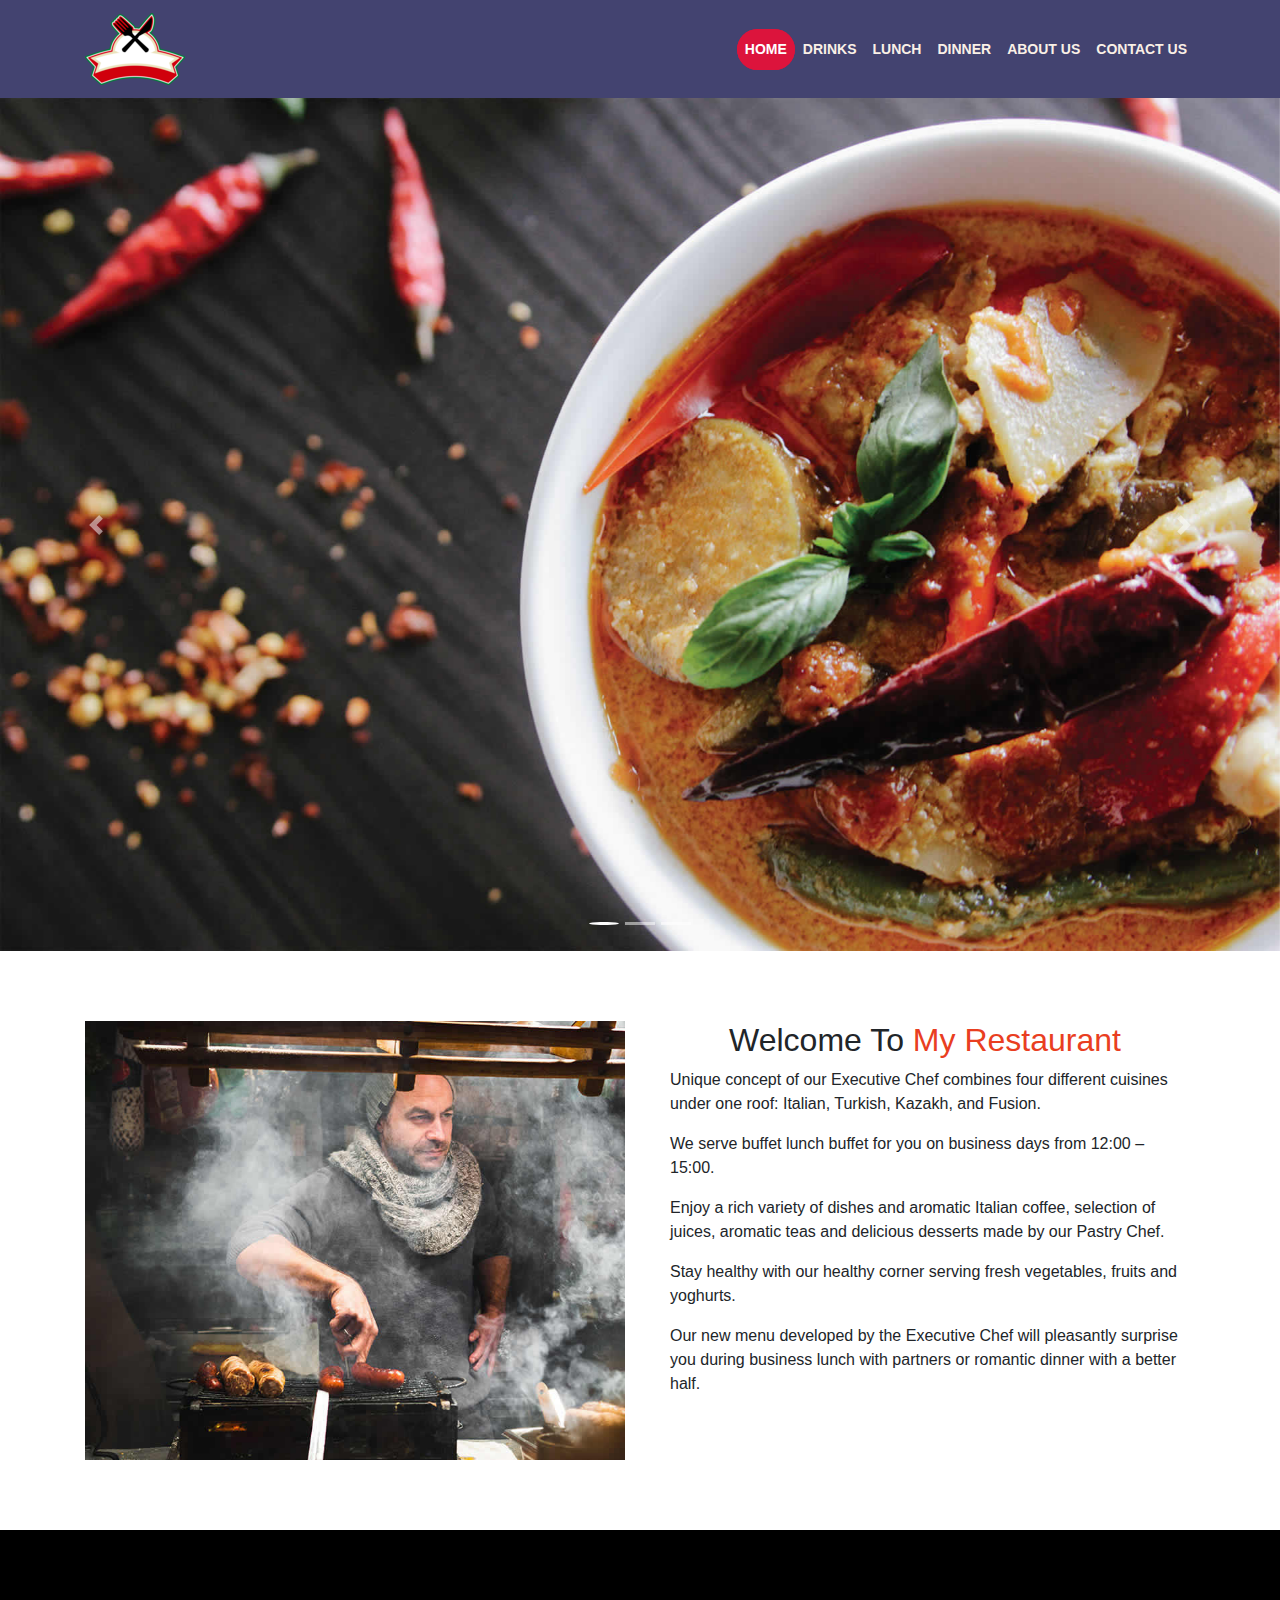
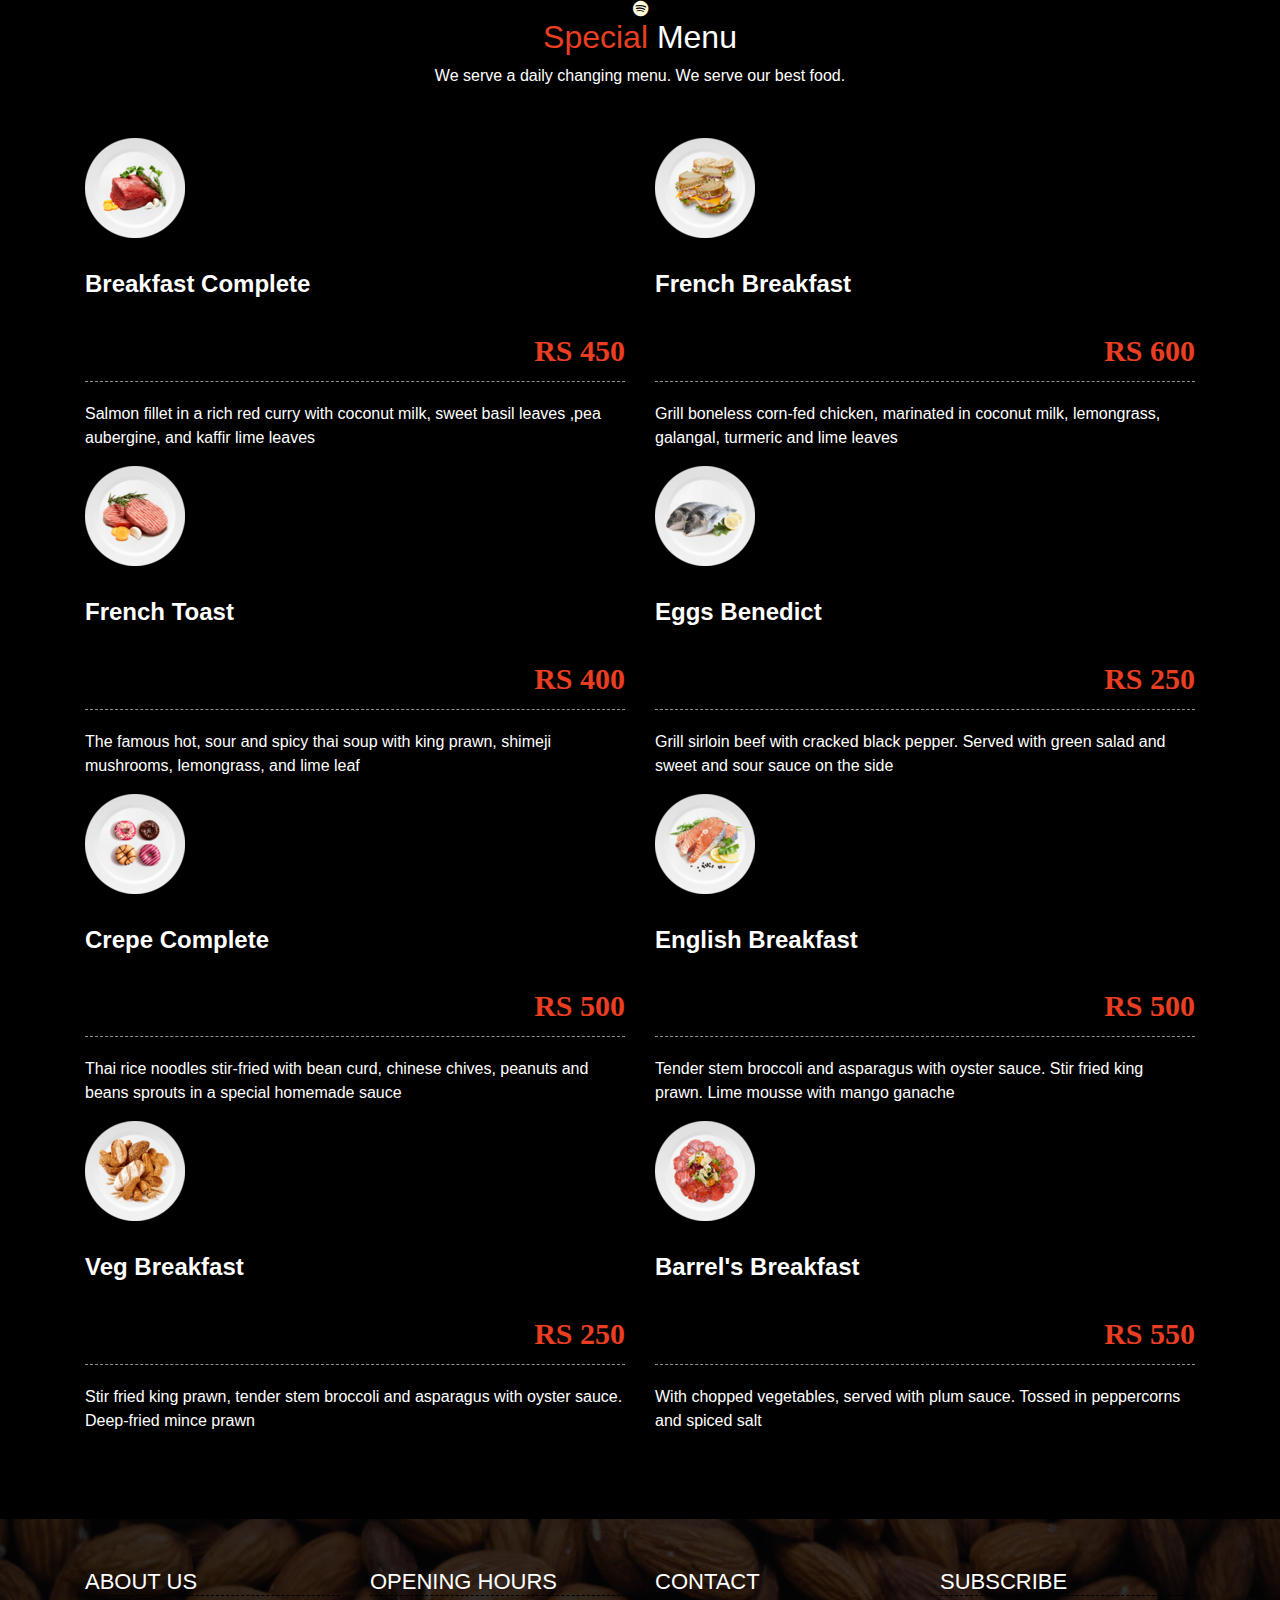
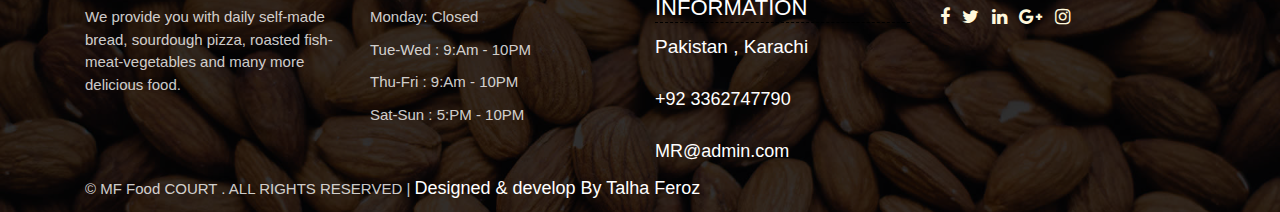
==== commit 4c6c41c3: "Add files via upload" ====
--- a/index.html
+++ b/index.html
@@ -1,351 +1,351 @@
-<html>
-
-<head>
-
-  <link rel="stylesheet" href="bootstrap/bootstrap-4.4.1-dist/css/bootstrap.min.css">
-  <link rel="stylesheet" href="style.css">
-  <link rel="stylesheet" href="responsive.css">
-  <link rel="stylesheet" href="https://cdnjs.cloudflare.com/ajax/libs/font-awesome/4.7.0/css/font-awesome.min.css">
-  <title> Restaurant</title>
-</head>
-
-<body>
-  <div>
-    <nav class="navbar navbar-expand-lg navbar-light bg-light">
-      <div class="container">
-        <a class="navbar-brand" href="index.html"><img src="images/res.png" alt=""></a>
-        <button class="navbar-toggler" type="button" data-toggle="collapse" data-target="#navbarText"
-          aria-controls="navbarText" aria-expanded="false" aria-label="Toggle navigation">
-          <span class="navbar-toggler-icon"></span>
-        </button>
-        <div class="collapse navbar-collapse" id="navbarText">
-          <ul class="navbar-nav mr-auto">
-
-          </ul>
-          <span class="navbar-text">
-            <div class="menu">
-              <ul class="navbar-nav mr-auto">
-                <li class="nav-item active">
-                  <a class="nav-link active" href="index.html">HOME <span class="sr-only">(current)</span></a>
-                </li>
-                <!-- <li class="nav-item dropdown">
-                  <a class="nav-link dropdown-toggle" href="#" id="navbarDropdown" role="button" data-toggle="dropdown" aria-haspopup="true" aria-expanded="false">
-                    MENU
-                  </a>
-                  <div class="dropdown-menu" aria-labelledby="navbarDropdown">
-                    <a class="dropdown-item" href="juice.html">DRINKS</a>
-                    <a class="dropdown-item" href="lunch.html">LUNCH</a>
-                    <a class="dropdown-item" href="#">DINNER</a>
-                  
-                </li> -->
-                <li class="nav-item">
-                  <a class="nav-link" href="juice.html">DRINKS</a>
-                </li>
-                <li class="nav-item">
-                  <a class="nav-link" href="lunch.html">LUNCH</a>
-                </li>
-                <li class="nav-item">
-                  <a class="nav-link" href="dinner.html">DINNER</a>
-                </li>
-
-                <li class="nav-item">
-                  <a class="nav-link" href="aboutus.html">ABOUT US</a>
-                </li>
-                <li class="nav-item">
-                  <a class="nav-link" href="contactus.html">CONTACT US</a> </li>
-
-              </ul>
-            </div>
-          </span>
-        </div>
-      </div>
-    </nav>
-
-    <div id="carouselExampleCaptions" class="carousel slide" data-ride="carousel">
-      <ol class="carousel-indicators">
-        <li data-target="#carouselExampleCaptions" data-slide-to="0" class="active"></li>
-        <li data-target="#carouselExampleCaptions" data-slide-to="1"></li>
-        <li data-target="#carouselExampleCaptions" data-slide-to="2"></li>
-      </ol>
-      <div class="carousel-inner">
-        <div class="carousel-item active">
-          <img src="images/slider-02.jpg" class="d-block w-100" alt="...">
-          <div class="carousel-caption d-none d-md-block">
-            <!-- <h5><strong>Welcome To <br> NM Restaurant</strong></h5>
-              <p>Nulla vitae elit libero, a pharetra augue mollis interdum.</p> -->
-          </div>
-        </div>
-        <div class="carousel-item">
-          <img src="images/slider-01.jpg" class="d-block w-100" alt="...">
-          <div class="carousel-caption d-none d-md-block">
-            <!-- <h5>Second slide label</h5>
-              <p>Lorem ipsum dolor sit amet, consectetur adipiscing elit.</p> -->
-          </div>
-        </div>
-        <div class="carousel-item">
-          <img src="images/slider-03.jpg" class="d-block w-100" alt="...">
-          <div class="carousel-caption d-none d-md-block">
-
-            <!-- <h1>Third slide label</h1>
-              <p>Praesent commodo cursus magna, vel scelerisque nisl consectetur.</p> -->
-          </div>
-        </div>
-      </div>
-      <a class="carousel-control-prev" href="#carouselExampleCaptions" role="button" data-slide="prev">
-        <span class="carousel-control-prev-icon" aria-hidden="true"></span>
-        <span class="sr-only">Previous</span>
-      </a>
-      <a class="carousel-control-next" href="#carouselExampleCaptions" role="button" data-slide="next">
-        <span class="carousel-control-next-icon" aria-hidden="true"></span>
-        <span class="sr-only">Next</span>
-      </a>
-    </div>
-  </div>
-  <div class="about-section-box">
-    <div class="container">
-      <div class="row">
-        <div class="col-lg-6 col-md-6 col-sm-12">
-          <img src="images/about-img.jpg" alt="" class="img-fluid">
-        </div>
-        <div class="col-lg-6 col-md-6 col-sm-12 ">
-          <div class="inner-column">
-            <div class="container">
-
-              <h2 class="text-center"> Welcome To <span class="text-orange">My Restaurant</span> </h2>
-
-              <!-- <h1>Welcome To <span>Yamifood Restaurant</span></h1> -->
-
-              <p>Unique concept of our Executive Chef combines four different cuisines under one roof: Italian, Turkish,
-                Kazakh, and Fusion.
-              <p> We serve buffet lunch buffet for you on business days from 12:00 – 15:00. </p>
-              <p> Enjoy a rich variety of dishes and aromatic Italian coffee, selection of juices, aromatic teas and
-                delicious desserts made by our Pastry Chef.</p>
-              <p> Stay healthy with our healthy corner serving fresh vegetables, fruits and yoghurts. </p>
-              <p> Our new menu developed by the Executive Chef will pleasantly surprise you during business lunch with
-                partners or romantic dinner with a better half. </p>
-
-            </div>
-
-          </div>
-        </div>
-      </div>
-    </div>
-  </div>
-  <div class="abt ab">
-    <div class="container">
-      <!-- <div class="col-lg-12 col-md-12">
-        <div class="section-title text-center">
-          <div class="title-separator">
-            
-          </div>
-          <h2 class="text-white"> <span class="text-orange">Special</span> Menu</h2>
-          <p class="text-white">We serve a daily changing menu. We serve our best food.</p>
-        </div>
-      </div> -->
-
-
-      <div class="row">
-        <div class="col-lg-12 col-md-12">
-          <div class="section-title text-center">
-            <div class="title-separator">
-              <i class="fa fa-spotify" aria-hidden="true"></i>
-            </div>
-            <h2 class=" text-white"> <span class="text-orange">Special</span> Menu</h2>
-            <p class="text-white">We serve a daily changing menu. We serve our best food.</p>
-          </div>
-        </div>
-      </div>
-
-      <div class="row">
-        <div class="col-lg-6 col-md-6 col-sm-6">
-          <div class="menu-body menu-left menu-white">
-            <div class="menu-thumbnail">
-              <img class="img-responsive center-block" src="images/01.png" alt="">
-            </div>
-            <div class="menu-details">
-              <div class="menu-title clearfix">
-                <h4>Breakfast Complete</h4>
-                <span class="price">$99.0</span>
-              </div>
-              <div class="menu-description">
-                <p>Salmon fillet in a rich red curry with coconut milk, sweet basil leaves ,pea aubergine, and kaffir
-                  lime leaves</p>
-              </div>
-            </div>
-          </div>
-          <div class="menu-body menu-left menu-white">
-            <div class="menu-thumbnail">
-              <img class="img-responsive center-block" src="images/02.png" alt="">
-            </div>
-            <div class="menu-details">
-              <div class="menu-title clearfix">
-                <h4>French Toast</h4>
-                <span class="price">$99.0</span>
-              </div>
-              <div class="menu-description">
-                <p>The famous hot, sour and spicy thai soup with king prawn, shimeji mushrooms, lemongrass, and lime
-                  leaf</p>
-              </div>
-            </div>
-          </div>
-          <div class="menu-body menu-left menu-white">
-            <div class="menu-thumbnail">
-              <img class="img-responsive center-block" src="images/03.png" alt="">
-            </div>
-            <div class="menu-details">
-              <div class="menu-title clearfix">
-                <h4>Crepe Complete</h4>
-                <span class="price">$99.0</span>
-              </div>
-              <div class="menu-description">
-                <p>Thai rice noodles stir-fried with bean curd, chinese chives, peanuts and beans sprouts in a special
-                  homemade sauce</p>
-              </div>
-            </div>
-          </div>
-          <div class="menu-body menu-left menu-white">
-            <div class="menu-thumbnail">
-              <img class="img-responsive center-block" src="images/04.png" alt="">
-            </div>
-            <div class="menu-details">
-              <div class="menu-title clearfix">
-                <h4>Veg Breakfast</h4>
-                <span class="price">$99.0</span>
-              </div>
-              <div class="menu-description">
-                <p>Stir fried king prawn, tender stem broccoli and asparagus with oyster sauce. Deep-fried mince prawn
-                </p>
-              </div>
-            </div>
-          </div>
-        </div>
-        <div class="col-lg-6 col-md-6 col-sm-6">
-          <div class="menu-body menu-left menu-white">
-            <div class="menu-thumbnail">
-              <img class="img-responsive center-block" src="images/05.png" alt="">
-            </div>
-            <div class="menu-details">
-              <div class="menu-title clearfix">
-                <h4>French Breakfast</h4>
-                <span class="price">$99.0</span>
-              </div>
-              <div class="menu-description">
-                <p>Grill boneless corn-fed chicken, marinated in coconut milk, lemongrass, galangal, turmeric and lime
-                  leaves</p>
-              </div>
-            </div>
-          </div>
-          <div class="menu-body menu-left menu-white">
-            <div class="menu-thumbnail">
-              <img class="img-responsive center-block" src="images/06.png" alt="">
-            </div>
-            <div class="menu-details">
-              <div class="menu-title clearfix">
-                <h4>Eggs Benedict</h4>
-                <span class="price">$99.0</span>
-              </div>
-              <div class="menu-description">
-                <p>Grill sirloin beef with cracked black pepper. Served with green salad and sweet and sour sauce on the
-                  side</p>
-              </div>
-            </div>
-          </div>
-          <div class="menu-body menu-left menu-white">
-            <div class="menu-thumbnail">
-              <img class="img-responsive center-block" src="images/07.png" alt="">
-            </div>
-            <div class="menu-details">
-              <div class="menu-title clearfix">
-                <h4>English Breakfast</h4>
-                <span class="price">$99.0</span>
-              </div>
-              <div class="menu-description">
-                <p>Tender stem broccoli and asparagus with oyster sauce. Stir fried king prawn. Lime mousse with mango
-                  ganache</p>
-              </div>
-            </div>
-          </div>
-          <div class="menu-body menu-left menu-white">
-            <div class="menu-thumbnail">
-              <img class="img-responsive center-block" src="images/08.png" alt="">
-            </div>
-            <div class="menu-details">
-              <div class="menu-title clearfix">
-                <h4>Barrel's Breakfast</h4>
-                <span class="price">$99.0</span>
-              </div>
-              <div class="menu-description">
-                <p>With chopped vegetables, served with plum sauce. Tossed in peppercorns and spiced salt</p>
-              </div>
-            </div>
-          </div>
-        </div>
-      </div>
-
-    </div>
-
-  </div>
-
-  <!-- Start Footer -->
-  <footer class="footer-area bg-f">
-    <div class="container">
-      <div class="row">
-        <div class="col-lg-3 col-md-6">
-          <h3>About Us</h3>
-          <p>We provide you with daily self-made bread, sourdough pizza, roasted fish-meat-vegetables and many more
-            delicious food.</p>
-        </div>
-        <div class="col-lg-3 col-md-6">
-          <h3>Opening hours</h3>
-          <p><span class="text-color">Monday: </span>Closed</p>
-          <p><span class="text-color">Tue-Wed :</span> 9:Am - 10PM</p>
-          <p><span class="text-color">Thu-Fri :</span> 9:Am - 10PM</p>
-          <p><span class="text-color">Sat-Sun :</span> 5:PM - 10PM</p>
-        </div>
-        <div class="col-lg-3 col-md-6">
-          <h3>Contact information</h3>
-          <p class="lead">Pakistan , Karachi</p>
-          <p class="lead"><a href="#">+92 3362747790</a></p>
-          <p><a href="#"> MR@admin.com</a></p>
-        </div>
-        <div class="col-lg-3 col-md-6">
-          <h3>Subscribe</h3>
-
-          <ul class="list-inline f-social">
-            <li class="list-inline-item"><a href="#"><i class="fa fa-facebook" aria-hidden="true"></i></a></li>
-            <li class="list-inline-item"><a href="#"><i class="fa fa-twitter" aria-hidden="true"></i></a></li>
-            <li class="list-inline-item"><a href="#"><i class="fa fa-linkedin" aria-hidden="true"></i></a></li>
-            <li class="list-inline-item"><a href="#"><i class="fa fa-google-plus" aria-hidden="true"></i></a></li>
-            <li class="list-inline-item"><a href="#"><i class="fa fa-instagram" aria-hidden="true"></i></a></li>
-          </ul>
-        </div>
-      </div>
-    </div>
-
-    <div class="copyright">
-      <div class="container">
-        <div class="row">
-          <div class="col-lg-12">
-
-            <p class="company-name">© MF Food COURT . ALL RIGHTS RESERVED | <a href="#"> Designed & develop By Talha
-                Feroz</a>
-            </p>
-          </div>
-        </div>
-      </div>
-    </div>
-
-  </footer>
-
-  <script src="https://code.jquery.com/jquery-3.4.1.slim.min.js"
-    integrity="sha384-J6qa4849blE2+poT4WnyKhv5vZF5SrPo0iEjwBvKU7imGFAV0wwj1yYfoRSJoZ+n"
-    crossorigin="anonymous"></script>
-  <script src="https://cdn.jsdelivr.net/npm/popper.js@1.16.0/dist/umd/popper.min.js"
-    integrity="sha384-Q6E9RHvbIyZFJoft+2mJbHaEWldlvI9IOYy5n3zV9zzTtmI3UksdQRVvoxMfooAo"
-    crossorigin="anonymous"></script>
-  <script src="https://stackpath.bootstrapcdn.com/bootstrap/4.4.1/js/bootstrap.min.js"
-    integrity="sha384-wfSDF2E50Y2D1uUdj0O3uMBJnjuUD4Ih7YwaYd1iqfktj0Uod8GCExl3Og8ifwB6"
-    crossorigin="anonymous"></script>
-</body>
-
-</html>+<html>
+
+<head>
+
+  <link rel="stylesheet" href="bootstrap/bootstrap-4.4.1-dist/css/bootstrap.min.css">
+  <link rel="stylesheet" href="style.css">
+  <link rel="stylesheet" href="responsive.css">
+  <link rel="stylesheet" href="https://cdnjs.cloudflare.com/ajax/libs/font-awesome/4.7.0/css/font-awesome.min.css">
+  <title> Restaurant</title>
+</head>
+
+<body>
+  <div>
+    <nav class="navbar navbar-expand-lg navbar-light bg-light">
+      <div class="container">
+        <a class="navbar-brand" href="index.html"><img src="images/res.png" alt=""></a>
+        <button class="navbar-toggler" type="button" data-toggle="collapse" data-target="#navbarText"
+          aria-controls="navbarText" aria-expanded="false" aria-label="Toggle navigation">
+          <span class="navbar-toggler-icon"></span>
+        </button>
+        <div class="collapse navbar-collapse" id="navbarText">
+          <ul class="navbar-nav mr-auto">
+
+          </ul>
+          <span class="navbar-text">
+            <div class="menu">
+              <ul class="navbar-nav mr-auto">
+                <li class="nav-item active">
+                  <a class="nav-link active" href="index.html">HOME <span class="sr-only">(current)</span></a>
+                </li>
+                <!-- <li class="nav-item dropdown">
+                  <a class="nav-link dropdown-toggle" href="#" id="navbarDropdown" role="button" data-toggle="dropdown" aria-haspopup="true" aria-expanded="false">
+                    MENU
+                  </a>
+                  <div class="dropdown-menu" aria-labelledby="navbarDropdown">
+                    <a class="dropdown-item" href="juice.html">DRINKS</a>
+                    <a class="dropdown-item" href="lunch.html">LUNCH</a>
+                    <a class="dropdown-item" href="#">DINNER</a>
+                  
+                </li> -->
+                <li class="nav-item">
+                  <a class="nav-link" href="juice.html">DRINKS</a>
+                </li>
+                <li class="nav-item">
+                  <a class="nav-link" href="lunch.html">LUNCH</a>
+                </li>
+                <li class="nav-item">
+                  <a class="nav-link" href="dinner.html">DINNER</a>
+                </li>
+
+                <li class="nav-item">
+                  <a class="nav-link" href="aboutus.html">ABOUT US</a>
+                </li>
+                <li class="nav-item">
+                  <a class="nav-link" href="contactus.html">CONTACT US</a> </li>
+
+              </ul>
+            </div>
+          </span>
+        </div>
+      </div>
+    </nav>
+
+    <div id="carouselExampleCaptions" class="carousel slide" data-ride="carousel">
+      <ol class="carousel-indicators">
+        <li data-target="#carouselExampleCaptions" data-slide-to="0" class="active"></li>
+        <li data-target="#carouselExampleCaptions" data-slide-to="1"></li>
+        <li data-target="#carouselExampleCaptions" data-slide-to="2"></li>
+      </ol>
+      <div class="carousel-inner">
+        <div class="carousel-item active">
+          <img src="images/slider-02.jpg" class="d-block w-100" alt="...">
+          <div class="carousel-caption d-none d-md-block">
+            <!-- <h5><strong>Welcome To <br> NM Restaurant</strong></h5>
+              <p>Nulla vitae elit libero, a pharetra augue mollis interdum.</p> -->
+          </div>
+        </div>
+        <div class="carousel-item">
+          <img src="images/slider-01.jpg" class="d-block w-100" alt="...">
+          <div class="carousel-caption d-none d-md-block">
+            <!-- <h5>Second slide label</h5>
+              <p>Lorem ipsum dolor sit amet, consectetur adipiscing elit.</p> -->
+          </div>
+        </div>
+        <div class="carousel-item">
+          <img src="images/slider-03.jpg" class="d-block w-100" alt="...">
+          <div class="carousel-caption d-none d-md-block">
+
+            <!-- <h1>Third slide label</h1>
+              <p>Praesent commodo cursus magna, vel scelerisque nisl consectetur.</p> -->
+          </div>
+        </div>
+      </div>
+      <a class="carousel-control-prev" href="#carouselExampleCaptions" role="button" data-slide="prev">
+        <span class="carousel-control-prev-icon" aria-hidden="true"></span>
+        <span class="sr-only">Previous</span>
+      </a>
+      <a class="carousel-control-next" href="#carouselExampleCaptions" role="button" data-slide="next">
+        <span class="carousel-control-next-icon" aria-hidden="true"></span>
+        <span class="sr-only">Next</span>
+      </a>
+    </div>
+  </div>
+  <div class="about-section-box">
+    <div class="container">
+      <div class="row">
+        <div class="col-lg-6 col-md-6 col-sm-12">
+          <img src="images/about-img.jpg" alt="" class="img-fluid">
+        </div>
+        <div class="col-lg-6 col-md-6 col-sm-12 ">
+          <div class="inner-column">
+            <div class="container">
+
+              <h2 class="text-center"> Welcome To <span class="text-orange">My Restaurant</span> </h2>
+
+              <!-- <h1>Welcome To <span>Yamifood Restaurant</span></h1> -->
+
+              <p>Unique concept of our Executive Chef combines four different cuisines under one roof: Italian, Turkish,
+                Kazakh, and Fusion.
+              <p> We serve buffet lunch buffet for you on business days from 12:00 – 15:00. </p>
+              <p> Enjoy a rich variety of dishes and aromatic Italian coffee, selection of juices, aromatic teas and
+                delicious desserts made by our Pastry Chef.</p>
+              <p> Stay healthy with our healthy corner serving fresh vegetables, fruits and yoghurts. </p>
+              <p> Our new menu developed by the Executive Chef will pleasantly surprise you during business lunch with
+                partners or romantic dinner with a better half. </p>
+
+            </div>
+
+          </div>
+        </div>
+      </div>
+    </div>
+  </div>
+  <div class="abt ab">
+    <div class="container">
+      <!-- <div class="col-lg-12 col-md-12">
+        <div class="section-title text-center">
+          <div class="title-separator">
+            
+          </div>
+          <h2 class="text-white"> <span class="text-orange">Special</span> Menu</h2>
+          <p class="text-white">We serve a daily changing menu. We serve our best food.</p>
+        </div>
+      </div> -->
+
+
+      <div class="row">
+        <div class="col-lg-12 col-md-12">
+          <div class="section-title text-center">
+            <div class="title-separator">
+              <i class="fa fa-spotify" aria-hidden="true"></i>
+            </div>
+            <h2 class=" text-white"> <span class="text-orange">Special</span> Menu</h2>
+            <p class="text-white">We serve a daily changing menu. We serve our best food.</p>
+          </div>
+        </div>
+      </div>
+
+      <div class="row">
+        <div class="col-lg-6 col-md-6 col-sm-6">
+          <div class="menu-body menu-left menu-white">
+            <div class="menu-thumbnail">
+              <img class="img-responsive center-block" src="images/01.png" alt="">
+            </div>
+            <div class="menu-details">
+              <div class="menu-title clearfix">
+                <h4>Breakfast Complete</h4>
+                <span class="price">RS 450</span>
+              </div>
+              <div class="menu-description">
+                <p>Salmon fillet in a rich red curry with coconut milk, sweet basil leaves ,pea aubergine, and kaffir
+                  lime leaves</p>
+              </div>
+            </div>
+          </div>
+          <div class="menu-body menu-left menu-white">
+            <div class="menu-thumbnail">
+              <img class="img-responsive center-block" src="images/02.png" alt="">
+            </div>
+            <div class="menu-details">
+              <div class="menu-title clearfix">
+                <h4>French Toast</h4>
+                <span class="price">RS 400</span>
+              </div>
+              <div class="menu-description">
+                <p>The famous hot, sour and spicy thai soup with king prawn, shimeji mushrooms, lemongrass, and lime
+                  leaf</p>
+              </div>
+            </div>
+          </div>
+          <div class="menu-body menu-left menu-white">
+            <div class="menu-thumbnail">
+              <img class="img-responsive center-block" src="images/03.png" alt="">
+            </div>
+            <div class="menu-details">
+              <div class="menu-title clearfix">
+                <h4>Crepe Complete</h4>
+                <span class="price">RS 500</span>
+              </div>
+              <div class="menu-description">
+                <p>Thai rice noodles stir-fried with bean curd, chinese chives, peanuts and beans sprouts in a special
+                  homemade sauce</p>
+              </div>
+            </div>
+          </div>
+          <div class="menu-body menu-left menu-white">
+            <div class="menu-thumbnail">
+              <img class="img-responsive center-block" src="images/04.png" alt="">
+            </div>
+            <div class="menu-details">
+              <div class="menu-title clearfix">
+                <h4>Veg Breakfast</h4>
+                <span class="price">RS 250</span>
+              </div>
+              <div class="menu-description">
+                <p>Stir fried king prawn, tender stem broccoli and asparagus with oyster sauce. Deep-fried mince prawn
+                </p>
+              </div>
+            </div>
+          </div>
+        </div>
+        <div class="col-lg-6 col-md-6 col-sm-6">
+          <div class="menu-body menu-left menu-white">
+            <div class="menu-thumbnail">
+              <img class="img-responsive center-block" src="images/05.png" alt="">
+            </div>
+            <div class="menu-details">
+              <div class="menu-title clearfix">
+                <h4>French Breakfast</h4>
+                <span class="price">RS 600</span>
+              </div>
+              <div class="menu-description">
+                <p>Grill boneless corn-fed chicken, marinated in coconut milk, lemongrass, galangal, turmeric and lime
+                  leaves</p>
+              </div>
+            </div>
+          </div>
+          <div class="menu-body menu-left menu-white">
+            <div class="menu-thumbnail">
+              <img class="img-responsive center-block" src="images/06.png" alt="">
+            </div>
+            <div class="menu-details">
+              <div class="menu-title clearfix">
+                <h4>Eggs Benedict</h4>
+                <span class="price">RS 250</span>
+              </div>
+              <div class="menu-description">
+                <p>Grill sirloin beef with cracked black pepper. Served with green salad and sweet and sour sauce on the
+                  side</p>
+              </div>
+            </div>
+          </div>
+          <div class="menu-body menu-left menu-white">
+            <div class="menu-thumbnail">
+              <img class="img-responsive center-block" src="images/07.png" alt="">
+            </div>
+            <div class="menu-details">
+              <div class="menu-title clearfix">
+                <h4>English Breakfast</h4>
+                <span class="price">RS 500</span>
+              </div>
+              <div class="menu-description">
+                <p>Tender stem broccoli and asparagus with oyster sauce. Stir fried king prawn. Lime mousse with mango
+                  ganache</p>
+              </div>
+            </div>
+          </div>
+          <div class="menu-body menu-left menu-white">
+            <div class="menu-thumbnail">
+              <img class="img-responsive center-block" src="images/08.png" alt="">
+            </div>
+            <div class="menu-details">
+              <div class="menu-title clearfix">
+                <h4>Barrel's Breakfast</h4>
+                <span class="price">RS 550</span>
+              </div>
+              <div class="menu-description">
+                <p>With chopped vegetables, served with plum sauce. Tossed in peppercorns and spiced salt</p>
+              </div>
+            </div>
+          </div>
+        </div>
+      </div>
+
+    </div>
+
+  </div>
+
+  <!-- Start Footer -->
+  <footer class="footer-area bg-f">
+    <div class="container">
+      <div class="row">
+        <div class="col-lg-3 col-md-6">
+          <h3>About Us</h3>
+          <p>We provide you with daily self-made bread, sourdough pizza, roasted fish-meat-vegetables and many more
+            delicious food.</p>
+        </div>
+        <div class="col-lg-3 col-md-6">
+          <h3>Opening hours</h3>
+          <p><span class="text-color">Monday: </span>Closed</p>
+          <p><span class="text-color">Tue-Wed :</span> 9:Am - 10PM</p>
+          <p><span class="text-color">Thu-Fri :</span> 9:Am - 10PM</p>
+          <p><span class="text-color">Sat-Sun :</span> 5:PM - 10PM</p>
+        </div>
+        <div class="col-lg-3 col-md-6">
+          <h3>Contact information</h3>
+          <p class="lead">Pakistan , Karachi</p>
+          <p class="lead"><a href="#">+92 3362747790</a></p>
+          <p><a href="#"> MR@admin.com</a></p>
+        </div>
+        <div class="col-lg-3 col-md-6">
+          <h3>Subscribe</h3>
+
+          <ul class="list-inline f-social">
+            <li class="list-inline-item"><a href="#"><i class="fa fa-facebook" aria-hidden="true"></i></a></li>
+            <li class="list-inline-item"><a href="#"><i class="fa fa-twitter" aria-hidden="true"></i></a></li>
+            <li class="list-inline-item"><a href="#"><i class="fa fa-linkedin" aria-hidden="true"></i></a></li>
+            <li class="list-inline-item"><a href="#"><i class="fa fa-google-plus" aria-hidden="true"></i></a></li>
+            <li class="list-inline-item"><a href="#"><i class="fa fa-instagram" aria-hidden="true"></i></a></li>
+          </ul>
+        </div>
+      </div>
+    </div>
+
+    <div class="copyright">
+      <div class="container">
+        <div class="row">
+          <div class="col-lg-12">
+
+            <p class="company-name">© MF Food COURT . ALL RIGHTS RESERVED | <a href="#"> Designed & develop By Talha
+                Feroz</a>
+            </p>
+          </div>
+        </div>
+      </div>
+    </div>
+
+  </footer>
+
+  <script src="https://code.jquery.com/jquery-3.4.1.slim.min.js"
+    integrity="sha384-J6qa4849blE2+poT4WnyKhv5vZF5SrPo0iEjwBvKU7imGFAV0wwj1yYfoRSJoZ+n"
+    crossorigin="anonymous"></script>
+  <script src="https://cdn.jsdelivr.net/npm/popper.js@1.16.0/dist/umd/popper.min.js"
+    integrity="sha384-Q6E9RHvbIyZFJoft+2mJbHaEWldlvI9IOYy5n3zV9zzTtmI3UksdQRVvoxMfooAo"
+    crossorigin="anonymous"></script>
+  <script src="https://stackpath.bootstrapcdn.com/bootstrap/4.4.1/js/bootstrap.min.js"
+    integrity="sha384-wfSDF2E50Y2D1uUdj0O3uMBJnjuUD4Ih7YwaYd1iqfktj0Uod8GCExl3Og8ifwB6"
+    crossorigin="anonymous"></script>
+</body>
+
+</html>
